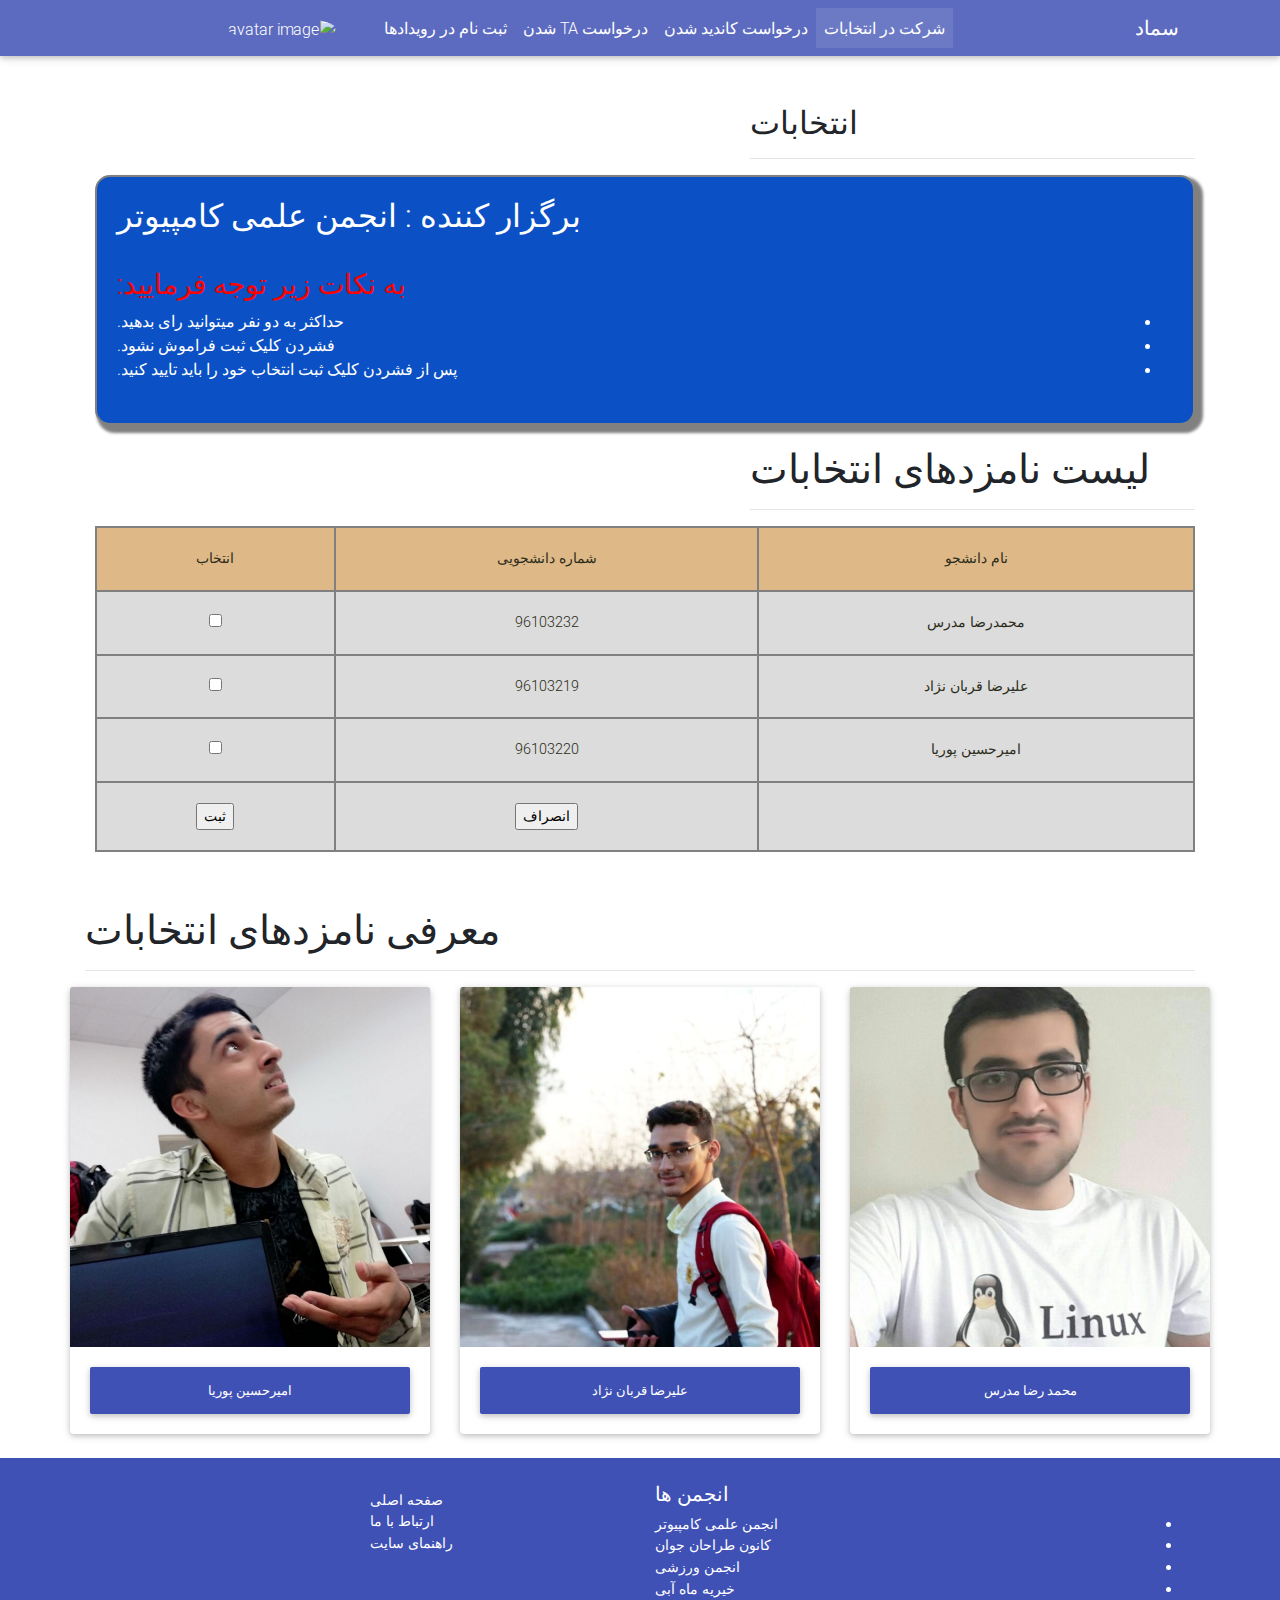
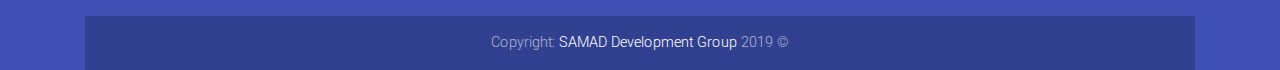
==== computer.html @ e9e22e78 "Add files via upload" ====
<!DOCTYPE html>
<html lang="fa" dir="rtl">
<head>
  <meta charset="UTF-8">
  <meta name="viewport" content="width=device-width, initial-scale=1, shrink-to-fit=no">
  <meta http-equiv="x-ua-compatible" content="ie=edge">
  <title>سماد</title>

  <!-- SAMAD icon -->
  <link rel="icon" href="img/logo.png" type="image/x-icon">
  <!-- Font Awesome -->
  <link rel="stylesheet" href="https://use.fontawesome.com/releases/v5.11.2/css/all.css">
  <!-- Bootstrap core CSS -->
  <link rel="stylesheet" href="css/bootstrap.min.css">
  <!-- Material Design Bootstrap -->
  <link rel="stylesheet" href="css/mdb.min.css">
  <!-- Your custom styles (optional) -->
  <link rel="stylesheet" href="css/mystyle.css">

    <script>
        function chkcontrol(j) {
            var total=0;
            for(var i=0;i<document.form1.chk.length;i++){
                if(document.form1.chk[i].checked){
                    total=total+1;
                }
                if(total>2){
                    alert("تعداد انتخاب های شما بیش از حد مجاز است");
                    document.form1.chk[j].checked=false;
                    return false;
                }
            }
        }
        function control() {
            confirm("آیا از انتخاب خود مطمئن هستید؟");
            alert("از مشارکت شما سپاس گزاریم")
        }
    </script>
</head>
<body>

  <!--Main Navigation-->
  <!--Navbar -->
  <header>
    <nav class="mb-1 navbar navbar-expand-lg navbar-dark indigo lighten-1">
      <div class="container">
        <a class="navbar-brand" href="#">سماد</a>
        <button class="navbar-toggler" type="button" data-toggle="collapse" data-target="#navbarSupportedContent-555"
          aria-controls="navbarSupportedContent-555" aria-expanded="false" aria-label="Toggle navigation">
          <span class="navbar-toggler-icon"></span>
        </button>
        <div class="collapse navbar-collapse" id="navbarSupportedContent-555">
          <ul class="navbar-nav mr-auto">
            <li class="nav-item active">
              <a class="nav-link" href="#">شرکت در انتخابات
                <span class="sr-only">(current)</span>
              </a>
            </li>
            <li class="nav-item">
              <a class="nav-link" href="#">درخواست کاندید شدن</a>
            </li>
            <li class="nav-item">
              <a class="nav-link" href="#">درخواست TA شدن</a>
            </li>
            <li class="nav-item">
              <a class="nav-link" href="#">ثبت نام در رویدادها </a>
            </li>

          </ul>
          <ul class="navbar-nav ml-auto nav-flex-icons">
            <li class="nav-item avatar">
              <a class="nav-link p-0" href="#">
                <img src="https://mdbootstrap.com/img/Photos/Avatars/avatar-5.jpg" class="rounded-circle z-depth-0"
                  alt="avatar image" height="35">
              </a>
            </li>
          </ul>
        </div>
      </div>
    </nav>
  </header>
  <!--/.Navbar -->
  <!--Main Navigation-->

  <!--Main layout-->
  <main class="mt-5">
  <!--Main container-->
  <div class="container">

    <!--Grid row-->
    <div class="row">

        <!--Grid column-->

        <!--Grid column-->

        <!--Grid column-->
        <div class="col-md-5 mb-4">

          <h2>انتخابات</h2>
            <hr>
            <div class="mydiv">
                <h2>برگزار کننده : انجمن علمی کامپیوتر</h2>
                </br>
                <ul>
                    <h3>به نکات زیر توجه فرمایید:</h3>
                    <li>
                        حداکثر به دو نفر میتوانید رای بدهید.
                    </li>
                    <li>
                        فشردن کلیک ثبت فراموش نشود.
                    </li>
                     <li>
                        پس از فشردن کلیک ثبت انتخاب خود را باید تایید کنید.
                    </li>
                </ul>

                </br></br></br>
            </div>
             <h1>لیست نامزدهای انتخابات</h1>
            <hr>

            <form method="post" name="form1" onsubmit="control()">
          <table style="width: 1100px">
              <tr class="tablehead">
                  <td>نام دانشجو</td>
                  <td>شماره دانشجویی</td>
                  <td>انتخاب</td>

              </tr>
              <tr>
                  <td>محمدرضا مدرس</td>
                  <td>96103232</td>
                  <td><input type="checkbox" name="chk" value="modares" onclick="chkcontrol(0)"></td>
              </tr>
              <tr>
                  <td>علیرضا قربان نژاد</td>
                  <td>96103219</td>
                  <td><input type="checkbox" name="chk" value="alireza" onclick="chkcontrol(1)"></td>

              </tr>
              <tr>
                  <td>امیرحسین پوریا</td>
                  <td>96103220</td>
                  <td><input type="checkbox" name="chk" value="pourya" onclick="chkcontrol(2)"></td>
              </tr>
              <tr>
                  <td></td>
                  <td><input type="reset" value="انصراف"></td>
                  <td><input type="submit" value="ثبت" ></td>
              </tr>

          </table>

            </form>

        </div>
        <!--Grid column-->

    </div>
    <!--Grid row-->

    <!--Grid row-->
<h1>معرفی نامزدهای انتخابات</h1>
      <hr>
    <div class="row">
      <div class="card-deck">

        <!--Card-->
        <div class="card">

          <!--Card image-->
<a href="#">
    <div class="mask rgba-white-slight"></div>

          <div class="view overlay">

              <div class="pic">
            <img
              src="img/modares.jpg"
              class="card-img-top text-center"
              alt="سید محمد رضا مدرس"
            />
              </div>
              <div class="hidden">
              <p class=inner">ورودی 96</p>
            <p class=inner">علاقه مند به لینوکس، پایتون و طراحی سایت</p>

              <ul class=inner">
                برنامه ها
                <li>
                  برکزاری کلاس های پیشرفته برنامه نویسی
                </li>
                <li>
                  برگزاری سمینارهای بزرگ
                </li>
                <li>
                  برگزاری مسابقه acm در سطح استان
                </li>
              </ul>

              </div>


            </a>
          </div>

          <!--Card content-->
          <div class="card-body">

            <a href="#" class="btn btn-indigo btn-block">محمد رضا مدرس</a>
          </div>

        </div>
        <!--/.Card-->
       <div class="card">

          <!--Card image-->
<a href="#">
    <div class="mask rgba-white-slight"></div>

          <div class="view overlay">

              <div class="pic">
            <img
              src="img/alireza.jpg"
              class="card-img-top text-center"
              alt="علیرضا قربان نژاد"
            />
              </div>
              <div class="hidden">
              <p class=inner">ورودی 96</p>
            <p class=inner">علاقه مند به هوش مصنوعی و جاوا</p>

              <ul class=inner">
                برنامه ها
                <li>
                  برگزاری کلاس های پیشرفته برنامه نویسی
                </li>
                <li>
                  برگزاری اردوهای علمی
                </li>
                <li>
                  برگزاری جشن ورودی ها
                </li>
              </ul>

              </div>


            </a>
          </div>

          <!--Card content-->
          <div class="card-body">
            <a href="#" class="btn btn-indigo btn-block">علیرضا قربان نژاد</a>
          </div>

        </div>

               <div class="card">

          <!--Card image-->
<a href="#">
    <div class="mask rgba-white-slight"></div>

          <div class="view overlay">

              <div class="pic">
            <img
              src="img/pourya.jpg"
              class="card-img-top text-center"
              alt="امیرحسین پوریا"
            />
              </div>
              <div class="hidden">
              <p class=inner">ورودی 96</p>
            <p class=inner">علاقه مند به اندروید</p>

              <ul class=inner">
                برنامه ها
                <li>
                  برگزاری کلاس های با کیفیت در زمینه طراحی وب و اندروید
                </li>
                <li>
                 پیگیری مطالبات آموزشی و پژوهشی دانشجویان
                </li>
                <li>
                  راه اندازی سایت انجمن
                </li>
              </ul>

              </div>


            </a>
          </div>

          <!--Card content-->
          <div class="card-body">
            <a href="#" class="btn btn-indigo btn-block">امیرحسین پوریا</a>
          </div>

        </div>




  </div>
  <!--Main container-->
  </main>
  <!--Main layout-->

  <!-- Footer -->
  <footer class="page-footer font-small indigo pt-4 mt-4">

    <!-- Footer Links -->
    <form class="container text-center text-md-left">

      <!-- Grid row -->
      <div class="row">

        <!-- Grid column -->
        <div class="col-md-6 mt-md-0 mt-3">

          <!-- Content -->
          <h5 class="text-uppercase">انجمن ها</h5>
          <ul>
            <li>
              <a href="#">انجمن علمی کامپیوتر</a>
            </li>
             <li>
              <a href="#">کانون طراحان جوان</a>
            </li>
             <li>
               <a href="#">انجمن ورزشی</a>
            </li>
             <li>
              <a href="#">خیریه ماه آبی</a>
            </li>
          </ul>

        </div>
        <!-- Grid column -->

        <hr class="clearfix w-100 d-md-none pb-3">

        <!-- Grid column -->
        <div class="col-md-3 mb-md-0 mb-3">

            <!-- Links -->
            <h5 class="text-uppercase"></h5>

            <ul class="list-unstyled">
              <li>
                <a href="#!"> صفحه اصلی</a>
              </li>
              <li>
                <a href="#!">ارتباط با ما</a>
              </li>
              <li>
                <a href="#!">راهنمای سایت</a>
              </li>

            </ul>

          </div>
          <!-- Grid column -->

          <!-- Grid column -->


    </div>
    <!-- Footer Links -->

    <!-- Copyright -->
    <div class="footer-copyright text-center py-3">© 2019 Copyright:
      <a href="https://mdbootstrap.com/education/bootstrap/">SAMAD Development Group</a>
    </div>
    <!-- Copyright -->

  </footer>
  <!-- Footer -->

  <!-- jQuery -->
  <script type="text/javascript" src="js/jquery.min.js"></script>
  <!-- Bootstrap tooltips -->
  <script type="text/javascript" src="js/popper.min.js"></script>
  <!-- Bootstrap core JavaScript -->
  <script type="text/javascript" src="js/bootstrap.min.js"></script>
  <!-- MDB core JavaScript -->
  <script type="text/javascript" src="js/mdb.min.js"></script>
  <!-- Your custom scripts (optional) -->
  <script type="text/javascript"></script>

</body>
</html>
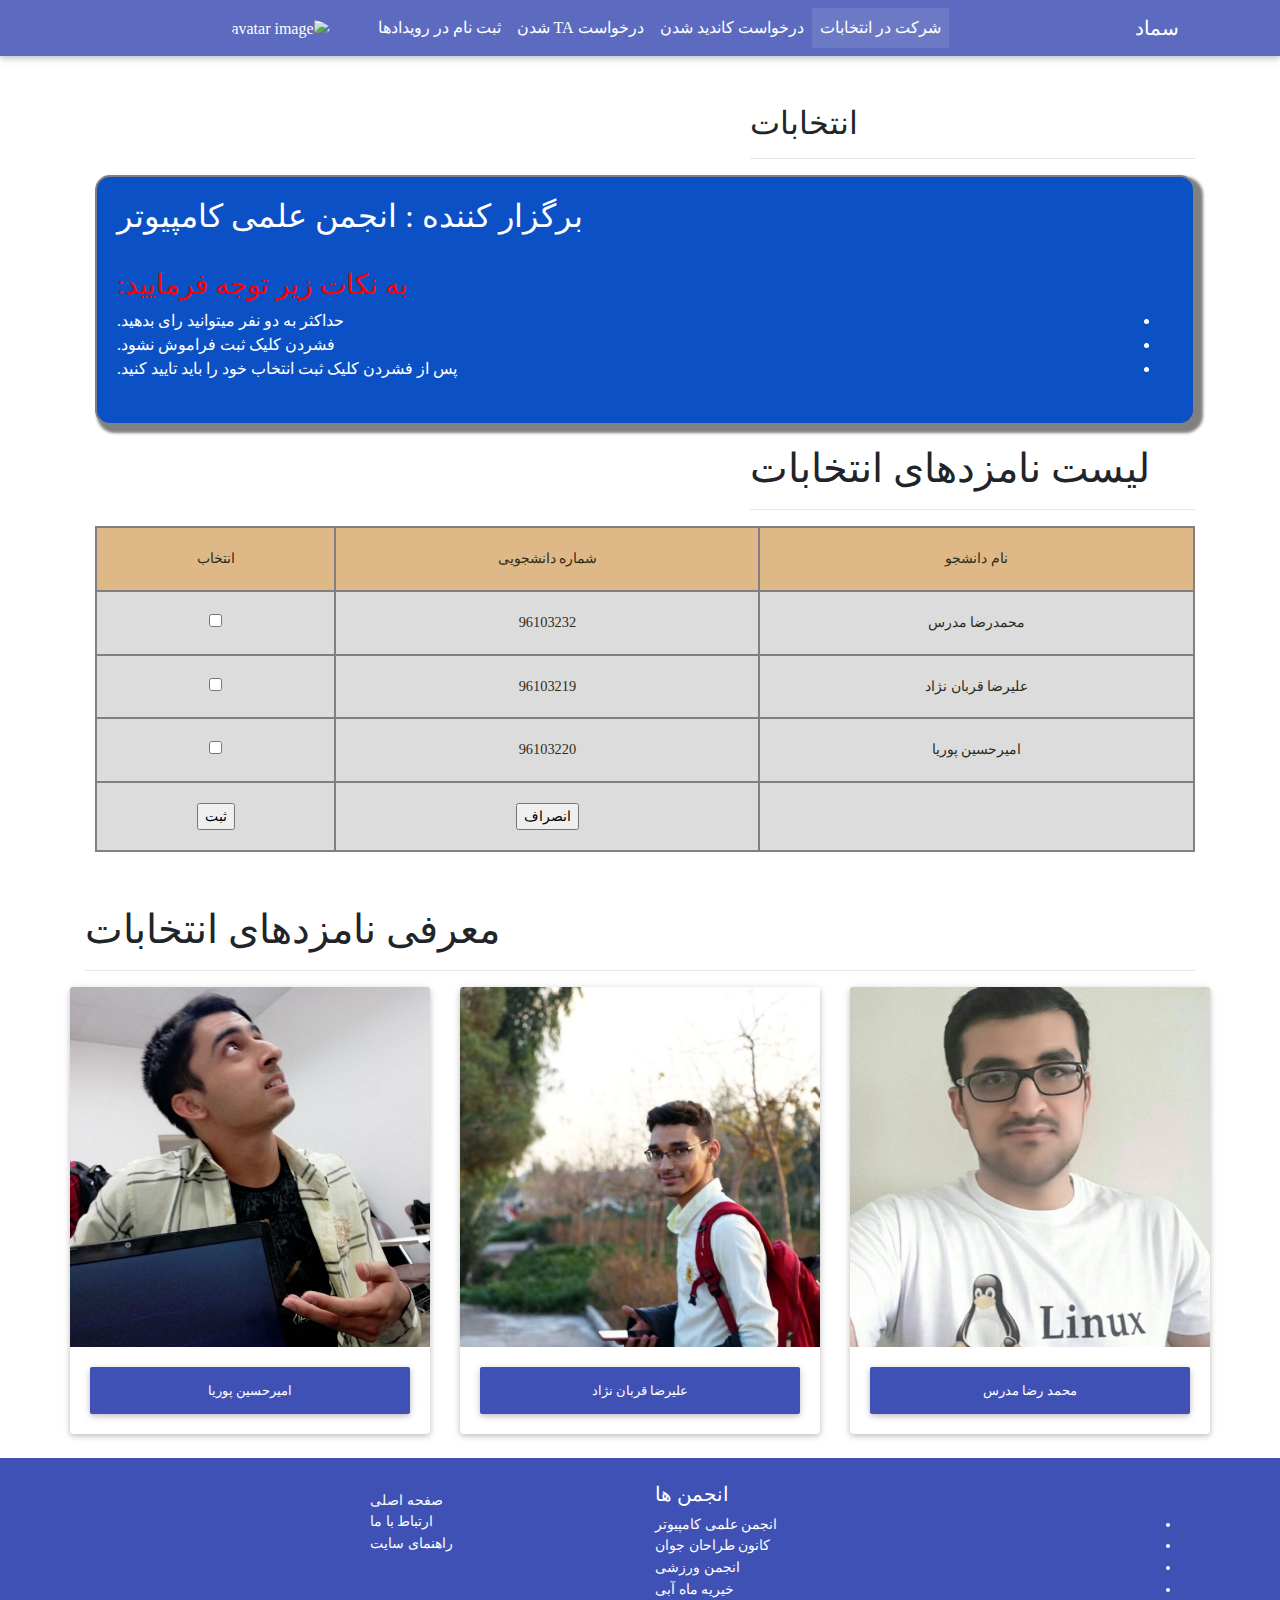
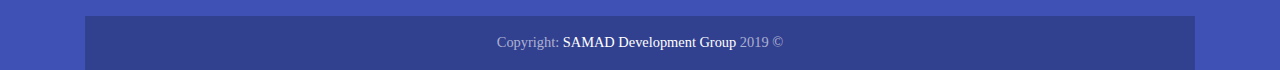
==== commit f84b80fe: "election page done" ====
--- a/computer.html
+++ b/computer.html
@@ -16,6 +16,7 @@
   <link rel="stylesheet" href="css/mdb.min.css">
   <!-- Your custom styles (optional) -->
   <link rel="stylesheet" href="css/mystyle.css">
+  <link rel="stylesheet" href="css/style.css">
 
     <script>
         function chkcontrol(j) {
--- a/css/mystyle.css
+++ b/css/mystyle.css
@@ -45,9 +45,7 @@
     padding: 20px;
 
 }
-table th{
 
-}
 table{
     background:gainsboro;
     text-align: center;
--- a/css/style.css
+++ b/css/style.css
@@ -0,0 +1,11 @@
+@font-face {
+  font-family: "koodak";
+  src: url("/home/reza/proj/font/koodak.TTF");
+}
+
+html,
+body,
+header {
+  scroll-behavior: smooth;
+  font-family: "koodak";
+}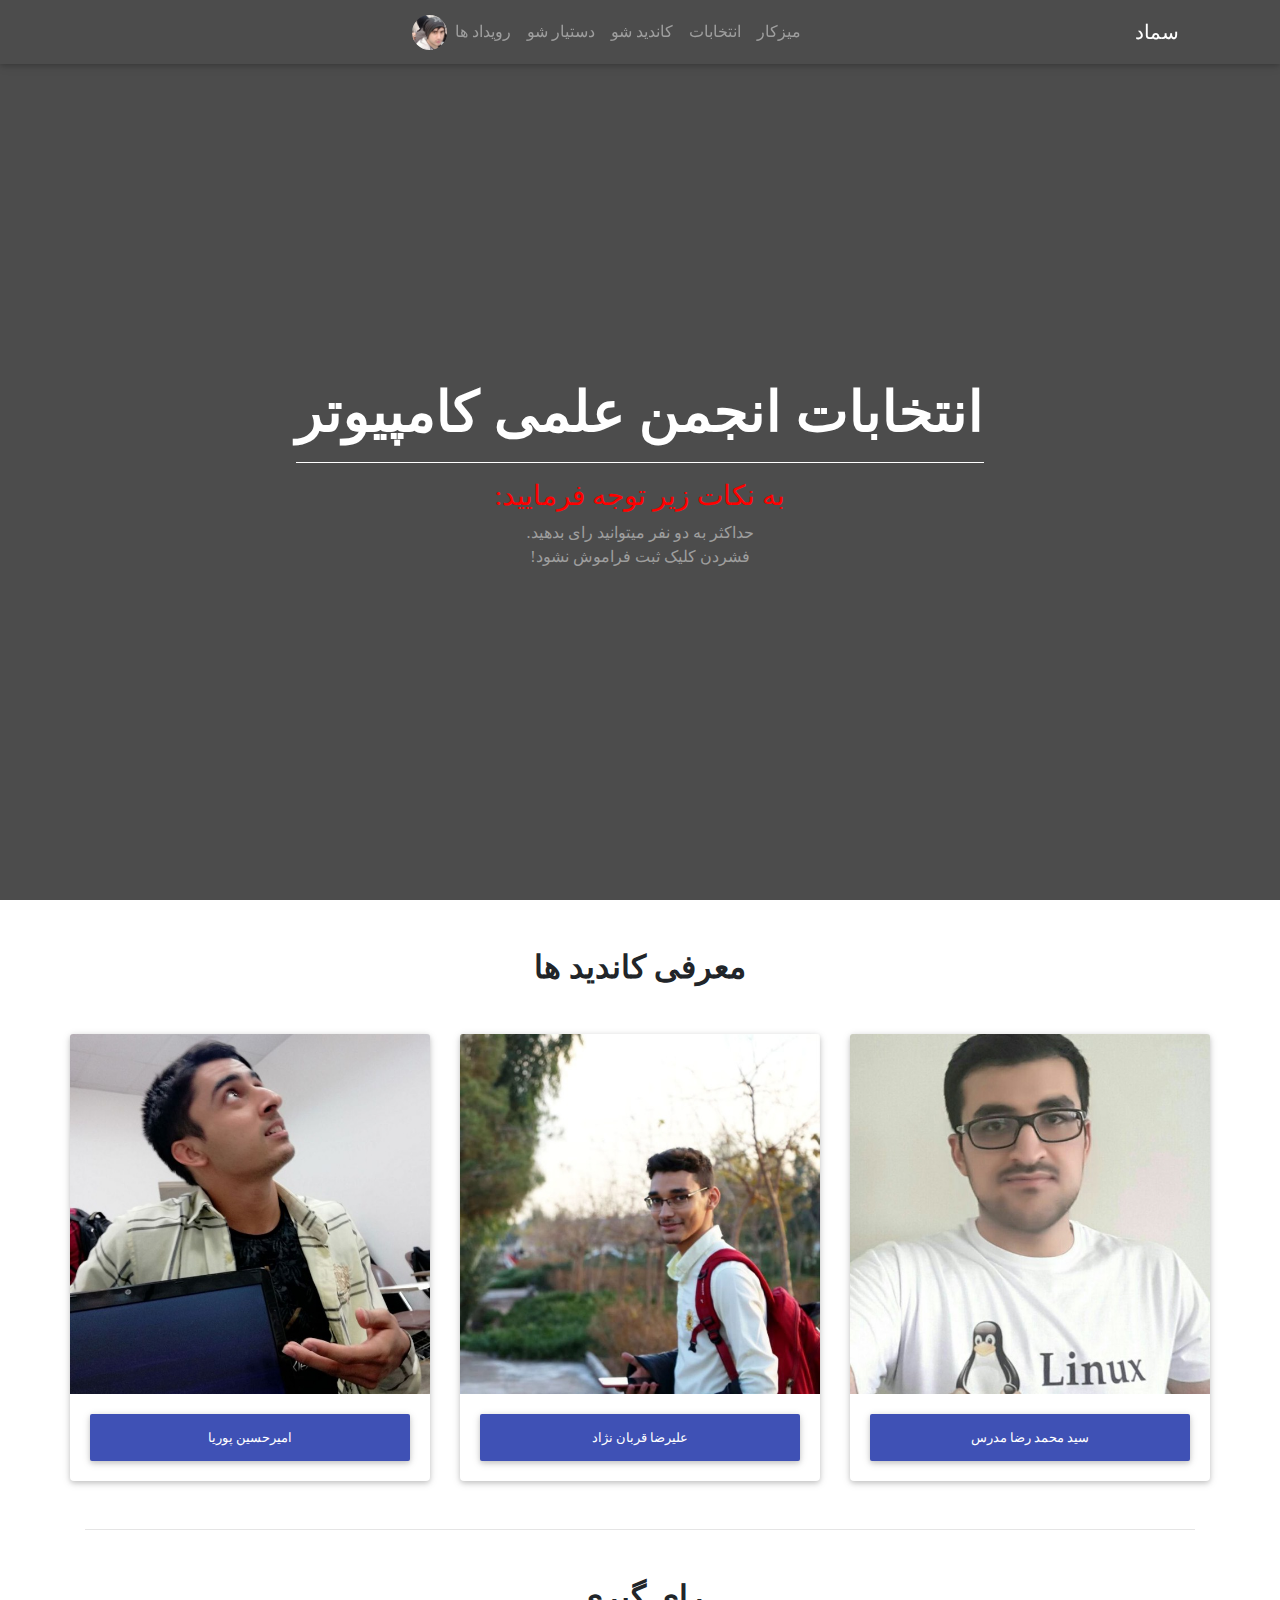
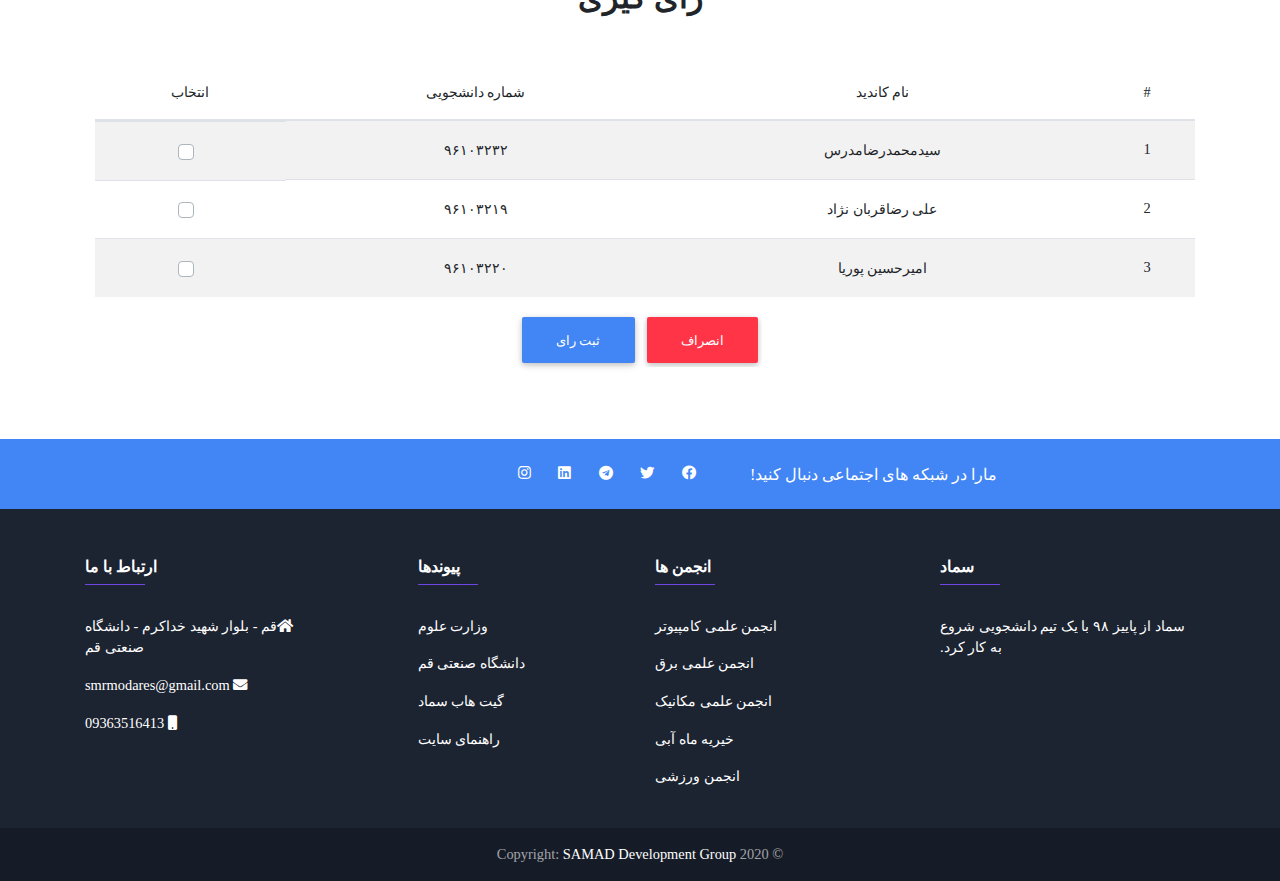
==== commit 29eac7c1: "computer election done" ====
--- a/computer.html
+++ b/computer.html
@@ -32,351 +32,563 @@
                 }
             }
         }
-        function control() {
-            confirm("آیا از انتخاب خود مطمئن هستید؟");
-            alert("از مشارکت شما سپاس گزاریم")
-        }
     </script>
 </head>
 <body>
 
-  <!--Main Navigation-->
-  <!--Navbar -->
-  <header>
-    <nav class="mb-1 navbar navbar-expand-lg navbar-dark indigo lighten-1">
-      <div class="container">
-        <a class="navbar-brand" href="#">سماد</a>
-        <button class="navbar-toggler" type="button" data-toggle="collapse" data-target="#navbarSupportedContent-555"
-          aria-controls="navbarSupportedContent-555" aria-expanded="false" aria-label="Toggle navigation">
-          <span class="navbar-toggler-icon"></span>
-        </button>
-        <div class="collapse navbar-collapse" id="navbarSupportedContent-555">
-          <ul class="navbar-nav mr-auto">
-            <li class="nav-item active">
-              <a class="nav-link" href="#">شرکت در انتخابات
-                <span class="sr-only">(current)</span>
-              </a>
-            </li>
-            <li class="nav-item">
-              <a class="nav-link" href="#">درخواست کاندید شدن</a>
-            </li>
-            <li class="nav-item">
-              <a class="nav-link" href="#">درخواست TA شدن</a>
-            </li>
-            <li class="nav-item">
-              <a class="nav-link" href="#">ثبت نام در رویدادها </a>
-            </li>
-
-          </ul>
-          <ul class="navbar-nav ml-auto nav-flex-icons">
-            <li class="nav-item avatar">
-              <a class="nav-link p-0" href="#">
-                <img src="https://mdbootstrap.com/img/Photos/Avatars/avatar-5.jpg" class="rounded-circle z-depth-0"
-                  alt="avatar image" height="35">
-              </a>
-            </li>
-          </ul>
+    <!--Main Navigation-->
+    <header>
+
+        <!--Navbar-->
+        <nav class="navbar navbar-expand-lg navbar-dark scrolling-navbar fixed-top">
+
+            <div class="container">
+
+            <!-- Navbar brand -->
+            <a class="navbar-brand" href="#">سماد</a>
+
+            <!-- Collapse button -->
+            <button class="navbar-toggler" type="button" data-toggle="collapse" data-target="#basicExampleNav"
+                aria-controls="basicExampleNav" aria-expanded="false" aria-label="Toggle navigation">
+                <span class="navbar-toggler-icon"></span>
+            </button>
+
+            <!-- Collapsible content -->
+            <div class="collapse navbar-collapse" id="basicExampleNav">
+
+                <!-- Links -->
+                <ul class="navbar-nav mr-auto smooth-scroll grey-text">
+                <li class="nav-item">
+                    <a class="nav-link grey-text" href="#request">میزکار</a>
+                </li>
+                <li class="nav-item">
+                    <a class="nav-link grey-text" href="#confirm">انتخابات</a>
+                </li>
+                <li class="nav-item">
+                    <a class="nav-link grey-text" href="#confirm">کاندید شو</a>
+                </li>
+                <li class="nav-item">
+                    <a class="nav-link grey-text" href="#new">دستیار شو</a>
+                </li>
+                <li class="nav-item">
+                    <a class="nav-link grey-text" href="#request">رویداد ها</a>
+                </li>
+                </ul>
+                <!-- Links -->
+
+                <ul class="navbar-nav ml-auto nav-flex-icons">
+                <li class="nav-item avatar">
+                    <a class="nav-link p-0" href="#">
+                    <img src="img/ali.jpg" class="rounded-circle z-depth-0"
+                        alt="avatar image" height="35">
+                    </a>
+                </li>
+                </ul>
+            <!-- Collapsible content -->
+
+            </div>
+
+        </nav>
+        <!--/.Navbar-->
+
+        <!--Mask-->
+        <div id="intro" class="view">
+
+            <div class="mask rgba-black-strong">
+
+            <div class="container-fluid d-flex align-items-center justify-content-center h-100">
+
+                <div class="row d-flex justify-content-center text-center">
+
+                <div class="col-md-12">
+
+                    <!-- Heading -->
+                    <h2 class="display-4 font-weight-bold white-text pt-5 mb-2">انتخابات انجمن علمی کامپیوتر</h2>
+
+                    <!-- Divider -->
+                    <hr class="hr-light">
+
+                    <!-- Description -->
+                    <ul class="grey-text">
+                        <h3>به نکات زیر توجه فرمایید:</h3>
+                        <li>
+                            حداکثر به دو نفر میتوانید رای بدهید.
+                        </li>
+                        <li>
+                            فشردن کلیک ثبت فراموش نشود!
+                        </li>
+        
+                    </ul>
+
+                    
+        
+                
+
+                </div>
+
+                </div>
+
+            </div>
+
+            </div>
+
+        </div>
+        <!--/.Mask-->
+
+    </header>
+    <!--Main Navigation-->
+
+  <!--Main layout-->
+  <main class="my-5">
+      <!-- Central Modal Danger Demo-->
+<div class="modal fade right" id="ModalDanger" tabindex="-1" role="dialog" aria-labelledby="myModalLabel"
+aria-hidden="t`rue">
+<div class="modal-dialog modal-notify modal-danger modal-side modal-top-right" role="document">
+  <!--Content-->
+  <div class="modal-content">
+    <!--Header-->
+    <div class="modal-header">
+      <p class="heading">Modal Danger</p>
+
+      <button type="button" class="close" data-dismiss="modal" aria-label="Close">
+        <span aria-hidden="true" class="white-text">&times;</span>
+      </button>
+    </div>
+
+    <!--Body-->
+    <div class="modal-body">
+
+      <div class="row">
+        <div class="col-3">
+          <p></p>
+          <p class="text-center"><i class="fas fa-shopping-cart fa-4x"></i></p>
+        </div>
+
+        <div class="col-9">
+          <p>Lorem ipsum dolor sit amet, consectetur adipisicing elit. Fuga, molestiae provident temporibus
+            sunt earum.</p>
+          <h2><span class="badge">v52gs1</span></h2>
         </div>
       </div>
-    </nav>
-  </header>
-  <!--/.Navbar -->
-  <!--Main Navigation-->
-
-  <!--Main layout-->
-  <main class="mt-5">
+    </div>
+
+    <!--Footer-->
+    <div class="modal-footer justify-content-center">
+      <a type="button" class="btn btn-danger">Get it now <i class="far fa-gem ml-1 white-text"></i></a>
+      <a type="button" class="btn btn-outline-danger waves-effect" data-dismiss="modal">No, thanks</a>
+    </div>
+  </div>
+  <!--/.Content-->
+</div>
+</div>
+<!-- Central Modal Danger Demo-->
   <!--Main container-->
   <div class="container">
 
-    <!--Grid row-->
-    <div class="row">
-
-        <!--Grid column-->
-
-        <!--Grid column-->
-
-        <!--Grid column-->
-        <div class="col-md-5 mb-4">
-
-          <h2>انتخابات</h2>
-            <hr>
-            <div class="mydiv">
-                <h2>برگزار کننده : انجمن علمی کامپیوتر</h2>
-                </br>
-                <ul>
-                    <h3>به نکات زیر توجه فرمایید:</h3>
-                    <li>
-                        حداکثر به دو نفر میتوانید رای بدهید.
-                    </li>
-                    <li>
-                        فشردن کلیک ثبت فراموش نشود.
-                    </li>
-                     <li>
-                        پس از فشردن کلیک ثبت انتخاب خود را باید تایید کنید.
-                    </li>
-                </ul>
-
-                </br></br></br>
-            </div>
-             <h1>لیست نامزدهای انتخابات</h1>
-            <hr>
-
-            <form method="post" name="form1" onsubmit="control()">
-          <table style="width: 1100px">
-              <tr class="tablehead">
-                  <td>نام دانشجو</td>
-                  <td>شماره دانشجویی</td>
-                  <td>انتخاب</td>
-
-              </tr>
-              <tr>
-                  <td>محمدرضا مدرس</td>
-                  <td>96103232</td>
-                  <td><input type="checkbox" name="chk" value="modares" onclick="chkcontrol(0)"></td>
-              </tr>
-              <tr>
-                  <td>علیرضا قربان نژاد</td>
-                  <td>96103219</td>
-                  <td><input type="checkbox" name="chk" value="alireza" onclick="chkcontrol(1)"></td>
-
-              </tr>
-              <tr>
-                  <td>امیرحسین پوریا</td>
-                  <td>96103220</td>
-                  <td><input type="checkbox" name="chk" value="pourya" onclick="chkcontrol(2)"></td>
-              </tr>
-              <tr>
-                  <td></td>
-                  <td><input type="reset" value="انصراف"></td>
-                  <td><input type="submit" value="ثبت" ></td>
-              </tr>
-
-          </table>
-
-            </form>
-
-        </div>
-        <!--Grid column-->
-
+    <!--Section: identify-->
+    <section id="identify" class="text-center">
+
+        <!-- Heading -->
+        <h2 class="mb-5 font-weight-bold text-center">معرفی کاندید ها</h2>
+        
+
+        <!--Grid row-->
+        <div class="row">
+            <div class="card-deck">
+      
+              <!--Card-->
+              <div class="card">
+      
+                <!--Card image-->
+      <a href="#">
+          <div class="mask rgba-white-slight"></div>
+      
+                <div class="view overlay">
+      
+                    <div class="pic">
+                  <img
+                    src="img/modares.jpg"
+                    class="card-img-top text-center"
+                    alt="سید محمد رضا مدرس"
+                  />
+                    </div>
+                    <div class="hidden">
+                    <p class=inner">ورودی 96</p>
+                  <p class=inner">علاقه مند به لینوکس، پایتون و طراحی سایت</p>
+      
+                    <ul class=inner">
+                      برنامه ها
+                      <li>
+                        برکزاری کلاس های پیشرفته برنامه نویسی
+                      </li>
+                      <li>
+                        برگزاری سمینارهای بزرگ
+                      </li>
+                      <li>
+                        برگزاری مسابقه acm در سطح استان
+                      </li>
+                    </ul>
+      
+                    </div>
+      
+      
+                  </a>
+                </div>
+      
+                <!--Card content-->
+                <div class="card-body">
+      
+                  <a href="#" class="btn btn-indigo btn-block">سید محمد رضا مدرس</a>
+                </div>
+      
+              </div>
+              <!--/.Card-->
+             <div class="card">
+      
+                <!--Card image-->
+      <a href="#">
+          <div class="mask rgba-white-slight"></div>
+      
+                <div class="view overlay">
+      
+                    <div class="pic">
+                  <img
+                    src="img/alireza.jpg"
+                    class="card-img-top text-center"
+                    alt="علیرضا قربان نژاد"
+                  />
+                    </div>
+                    <div class="hidden">
+                    <p class=inner">ورودی 96</p>
+                  <p class=inner">علاقه مند به هوش مصنوعی و جاوا</p>
+      
+                    <ul class=inner">
+                      برنامه ها
+                      <li>
+                        برگزاری کلاس های پیشرفته برنامه نویسی
+                      </li>
+                      <li>
+                        برگزاری اردوهای علمی
+                      </li>
+                      <li>
+                        برگزاری جشن ورودی ها
+                      </li>
+                    </ul>
+      
+                    </div>
+      
+      
+                  </a>
+                </div>
+      
+                <!--Card content-->
+                <div class="card-body">
+                  <a href="#" class="btn btn-indigo btn-block">علیرضا قربان نژاد</a>
+                </div>
+      
+              </div>
+      
+                     <div class="card">
+      
+                <!--Card image-->
+      <a href="#">
+          <div class="mask rgba-white-slight"></div>
+      
+                <div class="view overlay">
+      
+                    <div class="pic">
+                  <img
+                    src="img/pourya.jpg"
+                    class="card-img-top text-center"
+                    alt="امیرحسین پوریا"
+                  />
+                    </div>
+                    <div class="hidden">
+                    <p class=inner">ورودی 96</p>
+                  <p class=inner">علاقه مند به اندروید</p>
+      
+                    <ul class=inner">
+                      برنامه ها
+                      <li>
+                        برگزاری کلاس های با کیفیت در زمینه طراحی وب و اندروید
+                      </li>
+                      <li>
+                       پیگیری مطالبات آموزشی و پژوهشی دانشجویان
+                      </li>
+                      <li>
+                        راه اندازی سایت انجمن
+                      </li>
+                    </ul>
+      
+                    </div>
+      
+      
+                  </a>
+                </div>
+      
+                <!--Card content-->
+                <div class="card-body">
+                  <a href="#" class="btn btn-indigo btn-block">امیرحسین پوریا</a>
+                </div>
+      
+              </div>
+        <!--Grid row-->
+
+            </section>
+    <!--Section: identify-->
+
+    <hr class="my-5">
+
+    <!--Section: vote-->
+    <section id="vote" class="text-center">
+
+        <!-- Heading -->
+        <h2 class="mb-5 font-weight-bold text-center">رای گیری</h2>
+        
+
+        <!--Grid row-->
+        <div class="row">
+
+
+            <!--Grid column-->
+            <div class="col-md-12 mb-4 ">
+
+            
+
+                <form method="post" name="form1" >
+            <table style="width: 1100px" class="table table-striped table-responsive-md btn-table">
+                <thead>
+                    <tr>
+                      <th>#</th>
+                      <th>نام کاندید</th>
+                      <th>شماره دانشجویی</th>
+                      <th>انتخاب</th>
+                    </tr>
+                </thead>
+
+                <tbody>
+                    <tr>
+                        <th scope="row">1</th>
+                        <td>  
+                             سیدمحمدرضامدرس
+                        </td>
+                        <td>
+                            ۹۶۱۰۳۲۳۲
+                        </td>
+                        <td class="d-flex justify-content-center">
+                            <div class="custom-control custom-checkbox">
+                                <input name="chk" value="modares" onclick="chkcontrol(0)" type="checkbox" class="custom-control-input" id="defaultChecked0">
+                                <label class="custom-control-label" for="defaultChecked0"></label>
+                            </div>
+                        </td>
+                    </tr>
+                    <tr>
+                        <th scope="row">2</th>
+                        <td>  
+                            علی رضاقربان نژاد
+                        </td>
+                        <td>
+                            ۹۶۱۰۳۲۱۹
+                        </td>
+                        <td class="d-flex justify-content-center">
+                            <div class="custom-control custom-checkbox">
+                                <input name="chk" value="alireza" onclick="chkcontrol(1)" type="checkbox" class="custom-control-input" id="defaultChecked1">
+                                <label class="custom-control-label" for="defaultChecked1"></label>
+                            </div>
+                        </td>
+                    </tr>
+                    <tr>
+                        <th scope="row">3</th>
+                        <td>  
+                             امیرحسین پوریا
+                        </td>
+                        <td>
+                            ۹۶۱۰۳۲۲۰
+                        </td>
+                        <td class="d-flex justify-content-center">
+                            <div class="custom-control custom-checkbox">
+                                <input name="chk" value="pooria" onclick="chkcontrol(2)" type="checkbox" class="custom-control-input" id="defaultChecked2">
+                                <label class="custom-control-label" for="defaultChecked2"></label>
+                            </div>
+                        </td>
+                    </tr>
+                </tbody>
+            </table>
+
+            <input type="reset" value="انصراف" class="btn btn-danger m-1">
+            <!-- Button trigger modal -->
+<button type="button" class="btn btn-primary m-1" data-toggle="modal" data-target="#basicExampleModal">
+    ثبت رای
+  </button>
+  
+  <!-- Modal -->
+  <div class="modal fade" id="basicExampleModal" tabindex="-1" role="dialog" aria-labelledby="exampleModalLabel"
+    aria-hidden="true">
+    <div class="modal-dialog" role="document">
+      <div class="modal-content">
+        <div class="modal-header">
+          <h5 class="modal-title" id="exampleModalLabel">آیا از انتخاب خود مطمئن هستید؟</h5>
+          <button type="button" class="close" data-dismiss="modal" aria-label="Close">
+          <span aria-hidden="true">&times;</span>
+        </button>
+        </div>
+
+        <div class="modal-footer">
+          <button type="button" onclick="location.href = 'election.html'" class="btn btn-primary">بله</button>
+        </div>
+      </div>
     </div>
-    <!--Grid row-->
-
-    <!--Grid row-->
-<h1>معرفی نامزدهای انتخابات</h1>
-      <hr>
-    <div class="row">
-      <div class="card-deck">
-
-        <!--Card-->
-        <div class="card">
-
-          <!--Card image-->
-<a href="#">
-    <div class="mask rgba-white-slight"></div>
-
-          <div class="view overlay">
-
-              <div class="pic">
-            <img
-              src="img/modares.jpg"
-              class="card-img-top text-center"
-              alt="سید محمد رضا مدرس"
-            />
-              </div>
-              <div class="hidden">
-              <p class=inner">ورودی 96</p>
-            <p class=inner">علاقه مند به لینوکس، پایتون و طراحی سایت</p>
-
-              <ul class=inner">
-                برنامه ها
-                <li>
-                  برکزاری کلاس های پیشرفته برنامه نویسی
-                </li>
-                <li>
-                  برگزاری سمینارهای بزرگ
-                </li>
-                <li>
-                  برگزاری مسابقه acm در سطح استان
-                </li>
-              </ul>
-
-              </div>
-
-
-            </a>
-          </div>
-
-          <!--Card content-->
-          <div class="card-body">
-
-            <a href="#" class="btn btn-indigo btn-block">محمد رضا مدرس</a>
-          </div>
-
-        </div>
-        <!--/.Card-->
-       <div class="card">
-
-          <!--Card image-->
-<a href="#">
-    <div class="mask rgba-white-slight"></div>
-
-          <div class="view overlay">
-
-              <div class="pic">
-            <img
-              src="img/alireza.jpg"
-              class="card-img-top text-center"
-              alt="علیرضا قربان نژاد"
-            />
-              </div>
-              <div class="hidden">
-              <p class=inner">ورودی 96</p>
-            <p class=inner">علاقه مند به هوش مصنوعی و جاوا</p>
-
-              <ul class=inner">
-                برنامه ها
-                <li>
-                  برگزاری کلاس های پیشرفته برنامه نویسی
-                </li>
-                <li>
-                  برگزاری اردوهای علمی
-                </li>
-                <li>
-                  برگزاری جشن ورودی ها
-                </li>
-              </ul>
-
-              </div>
-
-
-            </a>
-          </div>
-
-          <!--Card content-->
-          <div class="card-body">
-            <a href="#" class="btn btn-indigo btn-block">علیرضا قربان نژاد</a>
-          </div>
-
-        </div>
-
-               <div class="card">
-
-          <!--Card image-->
-<a href="#">
-    <div class="mask rgba-white-slight"></div>
-
-          <div class="view overlay">
-
-              <div class="pic">
-            <img
-              src="img/pourya.jpg"
-              class="card-img-top text-center"
-              alt="امیرحسین پوریا"
-            />
-              </div>
-              <div class="hidden">
-              <p class=inner">ورودی 96</p>
-            <p class=inner">علاقه مند به اندروید</p>
-
-              <ul class=inner">
-                برنامه ها
-                <li>
-                  برگزاری کلاس های با کیفیت در زمینه طراحی وب و اندروید
-                </li>
-                <li>
-                 پیگیری مطالبات آموزشی و پژوهشی دانشجویان
-                </li>
-                <li>
-                  راه اندازی سایت انجمن
-                </li>
-              </ul>
-
-              </div>
-
-
-            </a>
-          </div>
-
-          <!--Card content-->
-          <div class="card-body">
-            <a href="#" class="btn btn-indigo btn-block">امیرحسین پوریا</a>
-          </div>
-
-        </div>
-
-
-
-
   </div>
+
+                            
+
+
+
+                    
+
+
+                </form>
+
+            </div>
+            <!--Grid column-->
+
+        </div>
+        <!--Grid row-->
+
+    </section>
+    <!--Section: vote-->
+
+
+
   <!--Main container-->
   </main>
   <!--Main layout-->
 
   <!-- Footer -->
-  <footer class="page-footer font-small indigo pt-4 mt-4">
-
-    <!-- Footer Links -->
-    <form class="container text-center text-md-left">
-
-      <!-- Grid row -->
-      <div class="row">
-
-        <!-- Grid column -->
-        <div class="col-md-6 mt-md-0 mt-3">
-
-          <!-- Content -->
-          <h5 class="text-uppercase">انجمن ها</h5>
-          <ul>
-            <li>
-              <a href="#">انجمن علمی کامپیوتر</a>
-            </li>
-             <li>
-              <a href="#">کانون طراحان جوان</a>
-            </li>
-             <li>
-               <a href="#">انجمن ورزشی</a>
-            </li>
-             <li>
-              <a href="#">خیریه ماه آبی</a>
-            </li>
-          </ul>
-
-        </div>
-        <!-- Grid column -->
-
-        <hr class="clearfix w-100 d-md-none pb-3">
-
-        <!-- Grid column -->
-        <div class="col-md-3 mb-md-0 mb-3">
-
-            <!-- Links -->
-            <h5 class="text-uppercase"></h5>
-
-            <ul class="list-unstyled">
-              <li>
-                <a href="#!"> صفحه اصلی</a>
-              </li>
-              <li>
-                <a href="#!">ارتباط با ما</a>
-              </li>
-              <li>
-                <a href="#!">راهنمای سایت</a>
-              </li>
-
-            </ul>
-
+  <footer class="page-footer font-small unique-color-dark mt-5">
+
+    <!-- Social buttons -->
+    <div class="primary-color">
+        <div class="container">
+            <!--Grid row-->
+            <div class="row py-4 d-flex align-items-center">
+
+                <!--Grid column-->
+                <div class="col-md-6 col-lg-5 text-center text-md-left mb-4 mb-md-0">
+                    <h6 class="mb-0 white-text">ما‌را در شبکه های اجتماعی دنبال کنید!</h6>
+                </div>
+                <!--Grid column-->
+
+                <!--Grid column-->
+                <div class="col-md-6 col-lg-7 text-center text-md-right">
+                    <!--Facebook-->
+                    <a class="fb-ic ml-0">
+                        <i class="fab fa-facebook white-text mr-4"> </i>
+                    </a>
+                    <!--Twitter-->
+                    <a class="tw-ic">
+                        <i class="fab fa-twitter white-text mr-4"> </i>
+                    </a>
+                    <!--Google +-->
+                    <a class="gplus-ic">
+                        <i class="fab fa-telegram white-text mr-4"> </i>
+                    </a>
+                    <!--Linkedin-->
+                    <a class="li-ic">
+                        <i class="fab fa-linkedin white-text mr-4"> </i>
+                    </a>
+                    <!--Instagram-->
+                    <a class="ins-ic">
+                        <i class="fab fa-instagram white-text mr-lg-4"> </i>
+                    </a>
+                </div>
+                <!--Grid column-->
+
+            </div>
+            <!--Grid row-->
+        </div>
+    </div>
+    <!-- Social buttons -->
+
+    <!--Footer Links-->
+    <div class="container mt-5 mb-4 text-center text-md-left">
+        <div class="row mt-3">
+
+            <!--First column-->
+            <div class="col-md-3 col-lg-4 col-xl-3 mb-4">
+                <h6 class="text-uppercase font-weight-bold">
+                    <strong>سماد</strong>
+                </h6>
+                <hr class="deep-purple accent-2 mb-4 mt-0 d-inline-block mx-auto" style="width: 60px;">
+                <p>سماد از پاییز ۹۸ با یک تیم دانشجویی شروع به کار کرد.</p>
+            </div>
+            <!--/.First column-->
+
+            <!--second column-->
+            <div class="col-md-4 col-lg-3 col-xl-3">
+              <h6 class="text-uppercase font-weight-bold">
+                  <strong>انجمن ها</strong>
+              </h6>
+              <hr class="deep-purple accent-2 mb-4 mt-0 d-inline-block mx-auto" style="width: 60px;">
+              <p>
+                انجمن علمی کامپیوتر
+              </p>
+              <p>
+                  انجمن علمی برق</p>
+              <p>
+                  انجمن علمی مکانیک </p>
+              <p>
+                خیریه ماه آبی</p>
+              <p>
+                انجمن ورزشی </p>
+              
           </div>
-          <!-- Grid column -->
-
-          <!-- Grid column -->
-
-
+          <!--/.second column-->
+            
+            <!--second column-->
+            <div class="col-md-3 col-lg-2 col-xl-2 mx-auto mb-4">
+                <h6 class="text-uppercase font-weight-bold">
+                    <strong>پیوندها</strong>
+                </h6>
+                <hr class="deep-purple accent-2 mb-4 mt-0 d-inline-block mx-auto" style="width: 60px;">
+                <p>
+                  <a href="https://www.msrt.ir/fa">وزارت علوم </a>
+                </p>
+                <p>
+                  <a href="https://qut.ac.ir">دانشگاه صنعتی قم</a>
+                </p>
+                <p>
+                    <a href="https://github.com/smrmodares/association-automation">گیت هاب سماد</a>
+                </p>
+                <p>
+                    <a href="help.html">راهنمای سایت</a>
+                </p>
+            </div>
+            <!--/.Third column-->
+
+
+            <!--Fourth column-->
+            <div class="col-md-4 col-lg-3 col-xl-3">
+                <h6 class="text-uppercase font-weight-bold">
+                    <strong>ارتباط با ما</strong>
+                </h6>
+                <hr class="deep-purple accent-2 mb-4 mt-0 d-inline-block mx-auto" style="width: 60px;">
+                <p>
+                    <i class="fas fa-home mr-3"></i></i>قم - بلوار شهید خداکرم - دانشگاه صنعتی قم  </p>
+                <p>
+                    <i class="fa fa-envelope mr-3"></i> smrmodares@gmail.com</p>
+                <p>
+                    <i class="fa fa-mobile mr-3"></i> 09363516413</p>
+            </div>
+            <!--/.Fourth column-->
+
+        </div>
     </div>
-    <!-- Footer Links -->
+    <!--/.Footer Links-->
 
     <!-- Copyright -->
-    <div class="footer-copyright text-center py-3">© 2019 Copyright:
-      <a href="https://mdbootstrap.com/education/bootstrap/">SAMAD Development Group</a>
+    <div class="footer-copyright text-center py-3">© 2020 Copyright:
+        <a href="https://mdbootstrap.com/bootstrap-tutorial/"> SAMAD Development Group</a>
     </div>
     <!-- Copyright -->
 
--- a/css/mystyle.css
+++ b/css/mystyle.css
@@ -1,10 +1,16 @@
+ul {
+    list-style-type: none;
+    margin: 0;
+    padding: 0;
+  }
+  
 .hidden{
     backface-visibility: hidden;
     font-size: 20px;
     visibility: hidden;
     overflow: hidden;
     position: absolute;
-    color: blue;
+    color: #24355C;
     padding: 20px;
     line-height: 200%;
     transform: rotate3d(1, 0, 0, -50deg);
@@ -36,26 +42,6 @@
     background-color: blue;
 }
 
-table, th, td{
-    border: 2px solid black;
-    border-color: gray;
-    color: #2b2c1a;
-}
-th,td{
-    padding: 20px;
-
-}
-
-table{
-    background:gainsboro;
-    text-align: center;
-    margin-bottom: 30px;
-
-}
-.tablehead{
-    background-color: burlywood;
-
-}
 
 h3{
     color: red;
@@ -77,3 +63,32 @@
     margin-bottom: 10px;
     margin-right: 400px;
 }
+
+html,
+body,
+header,
+#intro {
+    height: 100%;
+}
+
+#intro {
+    background: url("file:///home/reza/proj/img/election.jpg")no-repeat center center fixed;
+    -webkit-background-size: cover;
+    -moz-background-size: cover;
+    -o-background-size: cover;
+    background-size: cover;
+}
+
+.top-nav-collapse {
+    background-color: #24355C;
+  }
+  @media (max-width: 768px) {
+    .navbar:not(.top-nav-collapse) {
+      background-color: #24355C;
+    }
+  }
+  @media (min-width: 800px) and (max-width: 850px) {
+    .navbar:not(.top-nav-collapse) {
+      background-color: #24355C;
+    }
+  } 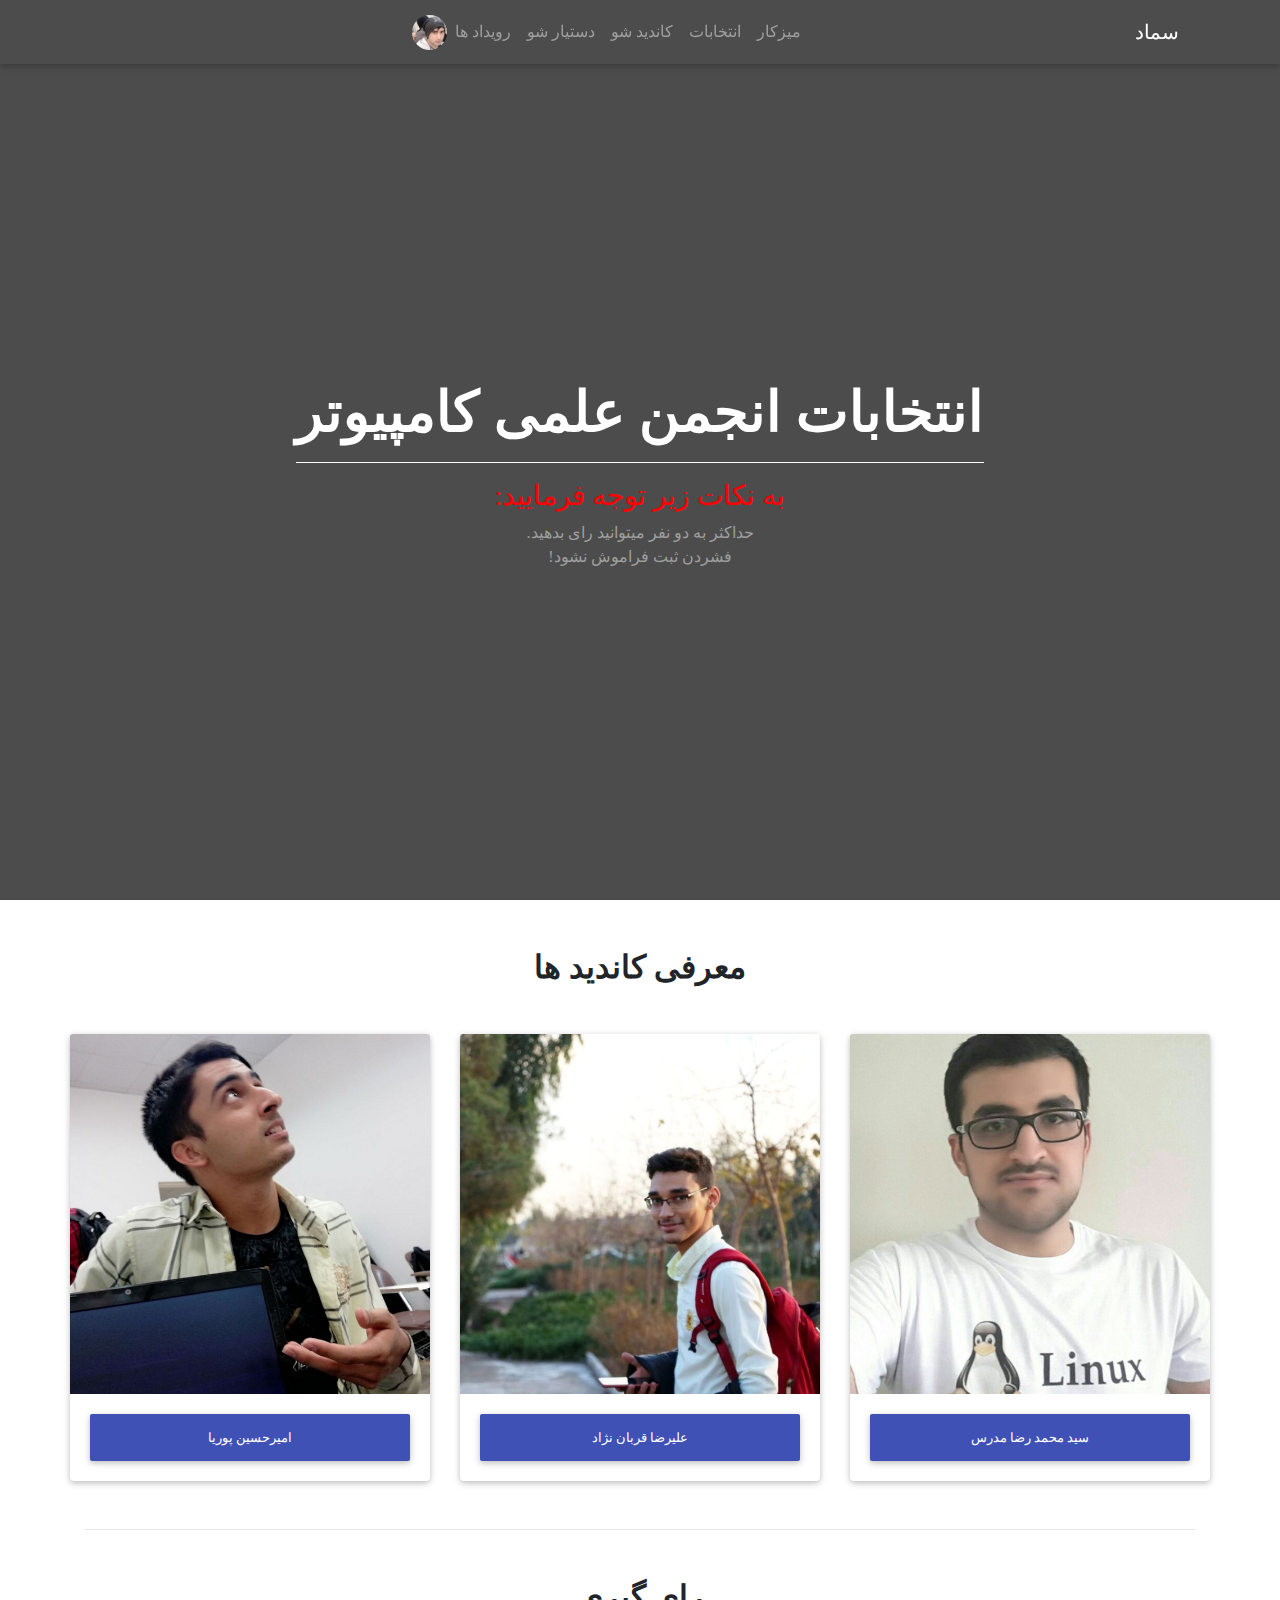
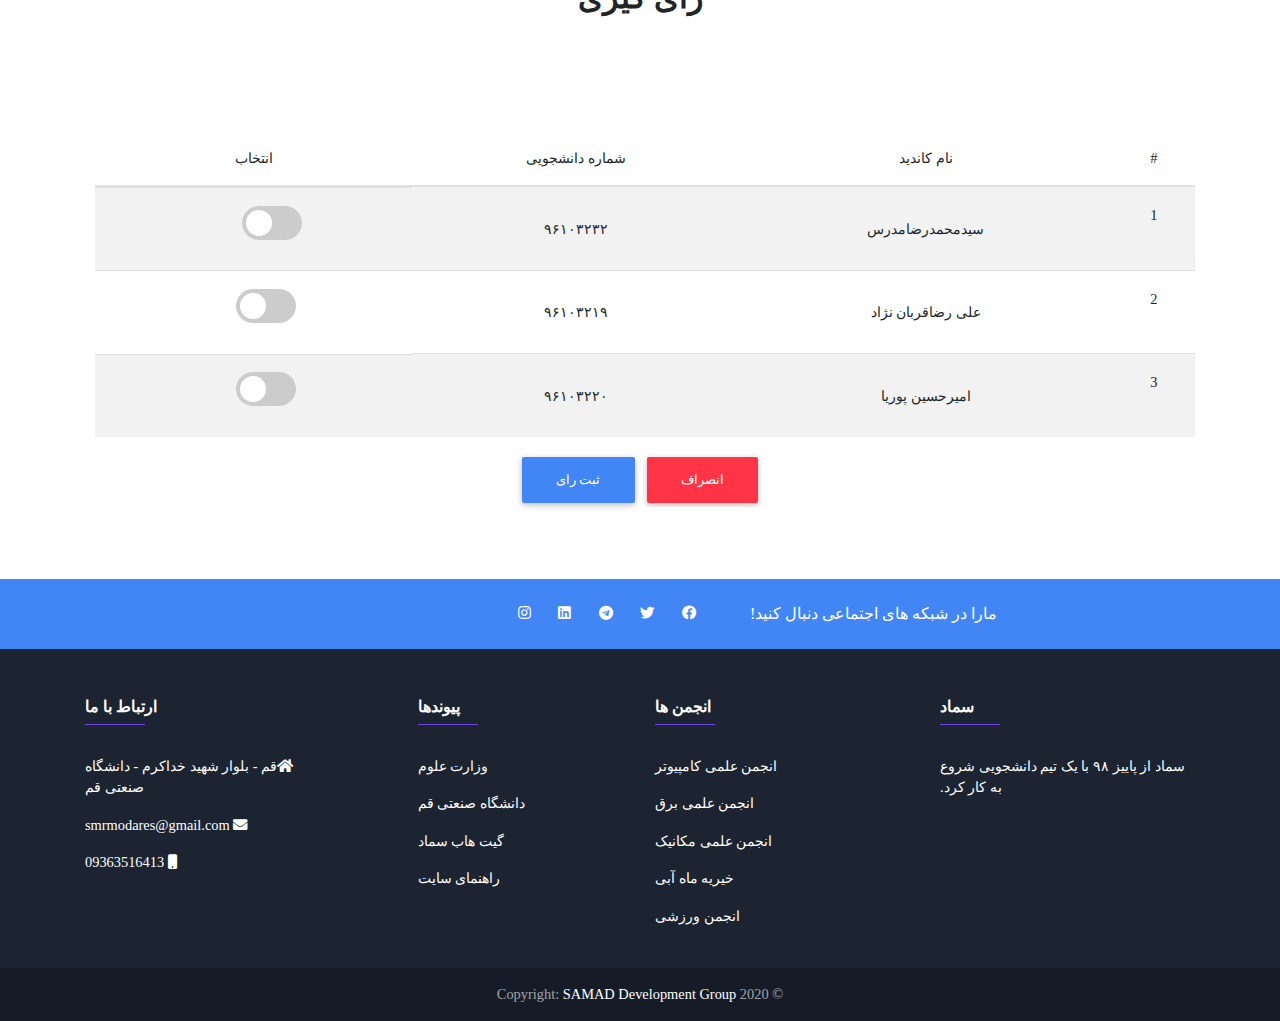
==== commit 0f745dbd: "computer election style improved" ====
--- a/computer.html
+++ b/computer.html
@@ -15,24 +15,10 @@
   <!-- Material Design Bootstrap -->
   <link rel="stylesheet" href="css/mdb.min.css">
   <!-- Your custom styles (optional) -->
-  <link rel="stylesheet" href="css/mystyle.css">
+  <link rel="stylesheet" href="css/computer_style.css">
   <link rel="stylesheet" href="css/style.css">
 
-    <script>
-        function chkcontrol(j) {
-            var total=0;
-            for(var i=0;i<document.form1.chk.length;i++){
-                if(document.form1.chk[i].checked){
-                    total=total+1;
-                }
-                if(total>2){
-                    alert("تعداد انتخاب های شما بیش از حد مجاز است");
-                    document.form1.chk[j].checked=false;
-                    return false;
-                }
-            }
-        }
-    </script>
+    
 </head>
 <body>
 
@@ -45,7 +31,7 @@
             <div class="container">
 
             <!-- Navbar brand -->
-            <a class="navbar-brand" href="#">سماد</a>
+            <a class="navbar-brand" href="index.html">سماد</a>
 
             <!-- Collapse button -->
             <button class="navbar-toggler" type="button" data-toggle="collapse" data-target="#basicExampleNav"
@@ -59,19 +45,19 @@
                 <!-- Links -->
                 <ul class="navbar-nav mr-auto smooth-scroll grey-text">
                 <li class="nav-item">
-                    <a class="nav-link grey-text" href="#request">میزکار</a>
+                    <a class="nav-link grey-text" href="student.html">میزکار</a>
                 </li>
                 <li class="nav-item">
-                    <a class="nav-link grey-text" href="#confirm">انتخابات</a>
+                    <a class="nav-link grey-text" href="election.html">انتخابات</a>
                 </li>
                 <li class="nav-item">
-                    <a class="nav-link grey-text" href="#confirm">کاندید شو</a>
+                    <a class="nav-link grey-text" href="">کاندید شو</a>
                 </li>
                 <li class="nav-item">
-                    <a class="nav-link grey-text" href="#new">دستیار شو</a>
+                    <a class="nav-link grey-text" href="">دستیار شو</a>
                 </li>
                 <li class="nav-item">
-                    <a class="nav-link grey-text" href="#request">رویداد ها</a>
+                    <a class="nav-link grey-text" href="">رویداد ها</a>
                 </li>
                 </ul>
                 <!-- Links -->
@@ -115,7 +101,7 @@
                             حداکثر به دو نفر میتوانید رای بدهید.
                         </li>
                         <li>
-                            فشردن کلیک ثبت فراموش نشود!
+                            فشردن ثبت فراموش نشود!
                         </li>
         
                     </ul>
@@ -140,48 +126,7 @@
 
   <!--Main layout-->
   <main class="my-5">
-      <!-- Central Modal Danger Demo-->
-<div class="modal fade right" id="ModalDanger" tabindex="-1" role="dialog" aria-labelledby="myModalLabel"
-aria-hidden="t`rue">
-<div class="modal-dialog modal-notify modal-danger modal-side modal-top-right" role="document">
-  <!--Content-->
-  <div class="modal-content">
-    <!--Header-->
-    <div class="modal-header">
-      <p class="heading">Modal Danger</p>
-
-      <button type="button" class="close" data-dismiss="modal" aria-label="Close">
-        <span aria-hidden="true" class="white-text">&times;</span>
-      </button>
-    </div>
-
-    <!--Body-->
-    <div class="modal-body">
-
-      <div class="row">
-        <div class="col-3">
-          <p></p>
-          <p class="text-center"><i class="fas fa-shopping-cart fa-4x"></i></p>
-        </div>
-
-        <div class="col-9">
-          <p>Lorem ipsum dolor sit amet, consectetur adipisicing elit. Fuga, molestiae provident temporibus
-            sunt earum.</p>
-          <h2><span class="badge">v52gs1</span></h2>
-        </div>
-      </div>
-    </div>
-
-    <!--Footer-->
-    <div class="modal-footer justify-content-center">
-      <a type="button" class="btn btn-danger">Get it now <i class="far fa-gem ml-1 white-text"></i></a>
-      <a type="button" class="btn btn-outline-danger waves-effect" data-dismiss="modal">No, thanks</a>
-    </div>
-  </div>
-  <!--/.Content-->
-</div>
-</div>
-<!-- Central Modal Danger Demo-->
+
   <!--Main container-->
   <div class="container">
 
@@ -353,7 +298,13 @@
             <!--Grid column-->
             <div class="col-md-12 mb-4 ">
 
-            
+              <!-- alert initialy hided -->
+              <div id="choice-alert" class="alert alert-warning alert-dismissible fade hide" role="alert">
+                <strong>توجه! </strong> حداکثر تعداد انتخاب های شما دو کاندید می باشد
+                <button type="button" class="close" data-dismiss="alert" aria-label="Close">
+                  <span aria-hidden="true">&times;</span>
+                </button>
+              </div>
 
                 <form method="post" name="form1" >
             <table style="width: 1100px" class="table table-striped table-responsive-md btn-table">
@@ -376,10 +327,18 @@
                             ۹۶۱۰۳۲۳۲
                         </td>
                         <td class="d-flex justify-content-center">
-                            <div class="custom-control custom-checkbox">
-                                <input name="chk" value="modares" onclick="chkcontrol(0)" type="checkbox" class="custom-control-input" id="defaultChecked0">
-                                <label class="custom-control-label" for="defaultChecked0"></label>
+                            <div class="custom-control custom-switch">
+                              <label class="switch">
+                                <input type="checkbox" name="chk" value="modares" onclick="chkcontrol(0)" class="custom-control-input" id="defaultChecked0">
+                                <span class="slider round"></span>
+                              </label>
                             </div>
+                         
+
+                          
+                          
+
+                            
                         </td>
                     </tr>
                     <tr>
@@ -391,9 +350,12 @@
                             ۹۶۱۰۳۲۱۹
                         </td>
                         <td class="d-flex justify-content-center">
-                            <div class="custom-control custom-checkbox">
-                                <input name="chk" value="alireza" onclick="chkcontrol(1)" type="checkbox" class="custom-control-input" id="defaultChecked1">
-                                <label class="custom-control-label" for="defaultChecked1"></label>
+                            <div class="custom-control custom-checkbox">  
+
+                                <label class="switch">
+                                  <input name="chk" value="alireza" onclick="chkcontrol(1)" type="checkbox" class="custom-control-input" id="defaultChecked1">
+                                  <span class="slider round"></span>
+                                </label>
                             </div>
                         </td>
                     </tr>
@@ -406,9 +368,11 @@
                             ۹۶۱۰۳۲۲۰
                         </td>
                         <td class="d-flex justify-content-center">
-                            <div class="custom-control custom-checkbox">
-                                <input name="chk" value="pooria" onclick="chkcontrol(2)" type="checkbox" class="custom-control-input" id="defaultChecked2">
-                                <label class="custom-control-label" for="defaultChecked2"></label>
+                            <div class="custom-control custom-checkbox">  
+                                <label class="switch">
+                                  <input name="chk" value="pooria" onclick="chkcontrol(2)" type="checkbox" class="custom-control-input" id="defaultChecked2">
+                                  <span class="slider round"></span>
+                                </label>
                             </div>
                         </td>
                     </tr>
@@ -606,5 +570,30 @@
   <!-- Your custom scripts (optional) -->
   <script type="text/javascript"></script>
 
+  <script>
+    // $(".alert").alert('close');
+    function chkcontrol(j) {
+        var total=0;
+        for(var i=0;i<document.form1.chk.length;i++){
+            if(document.form1.chk[i].checked){
+                total=total+1;
+            }
+            if(total>2){
+              // show the alert
+              var element, name, arr;
+              element = document.getElementById("choice-alert");
+              name = "show";
+              arr = element.className.split(" ");
+              if (arr.indexOf(name) == -1) {
+                element.className += " " + name;
+              }
+
+              document.form1.chk[j].checked=false;
+              return false;
+            }
+        }
+    }
+</script>
+
 </body>
 </html>
--- a/css/computer_style.css
+++ b/css/computer_style.css
@@ -0,0 +1,155 @@
+ul {
+    list-style-type: none;
+    margin: 0;
+    padding: 0;
+  }
+  
+.hidden{
+    backface-visibility: hidden;
+    font-size: 20px;
+    visibility: hidden;
+    overflow: hidden;
+    position: absolute;
+    color: #24355C;
+    padding: 20px;
+    line-height: 200%;
+    transform: rotate3d(1, 0, 0, -50deg);
+}
+a:hover .hidden {
+    opacity: 0.5;
+    visibility: visible;
+    position: relative;
+    background:linear-gradient(greenyellow,lightgreen);
+
+}
+.pic{
+    position: relative;
+    overflow: hidden;
+}
+a:hover .pic{
+    position: absolute;
+    opacity: 0;
+    transform-origin: 30% 0 0;
+     transition: opacity 0.85s linear 0s;
+}
+
+.pa{
+    display: block;
+
+    color: red;
+    height: 40px;
+    width: 400px;
+    background-color: blue;
+}
+
+
+h3{
+    color: red;
+}
+
+.mydiv{
+    display: block;
+    background-color: #0b51c5;
+    width: 1100px;
+    padding: 20px;
+    margin-bottom: 20px;
+    color: white;
+    height: 250px;
+    border-radius: 15px;
+    box-shadow: 5px 5px 3px 3px gray;
+    border: 2px solid gray;
+}
+#h1{
+    margin-bottom: 10px;
+    margin-right: 400px;
+}
+
+html,
+body,
+header,
+#intro {
+    height: 100%;
+}
+
+#intro {
+    background: url("file:///home/reza/proj/img/election.jpg")no-repeat center center fixed;
+    -webkit-background-size: cover;
+    -moz-background-size: cover;
+    -o-background-size: cover;
+    background-size: cover;
+}
+
+.top-nav-collapse {
+    background-color: #24355C;
+  }
+  @media (max-width: 768px) {
+    .navbar:not(.top-nav-collapse) {
+      background-color: #24355C;
+    }
+  }
+  @media (min-width: 800px) and (max-width: 850px) {
+    .navbar:not(.top-nav-collapse) {
+      background-color: #24355C;
+    }
+  } 
+
+/* toggle button style */
+.switch {
+  position: relative;
+  display: inline-block;
+  width: 60px;
+  height: 34px;
+}
+
+.switch input { 
+  opacity: 0;
+  width: 0;
+  height: 0;
+}
+
+.slider {
+  position: absolute;
+  cursor: pointer;
+  top: 0;
+  left: 0;
+  right: 0;
+  bottom: 0;
+  background-color: #ccc;
+  -webkit-transition: .4s;
+  transition: .4s;
+}
+
+.slider:before {
+  position: absolute;
+  content: "";
+  height: 26px;
+  width: 26px;
+  left: 4px;
+  bottom: 4px;
+  background-color: white;
+  -webkit-transition: .4s;
+  transition: .4s;
+}
+
+input:checked + .slider {
+  background-color: #2196F3;
+}
+
+input:focus + .slider {
+  box-shadow: 0 0 1px #2196F3;
+}
+
+input:checked + .slider:before {
+  -webkit-transform: translateX(26px);
+  -ms-transform: translateX(26px);
+  transform: translateX(26px);
+}
+
+/* Rounded sliders */
+.slider.round {
+  border-radius: 34px;
+}
+
+.slider.round:before {
+  border-radius: 50%;
+}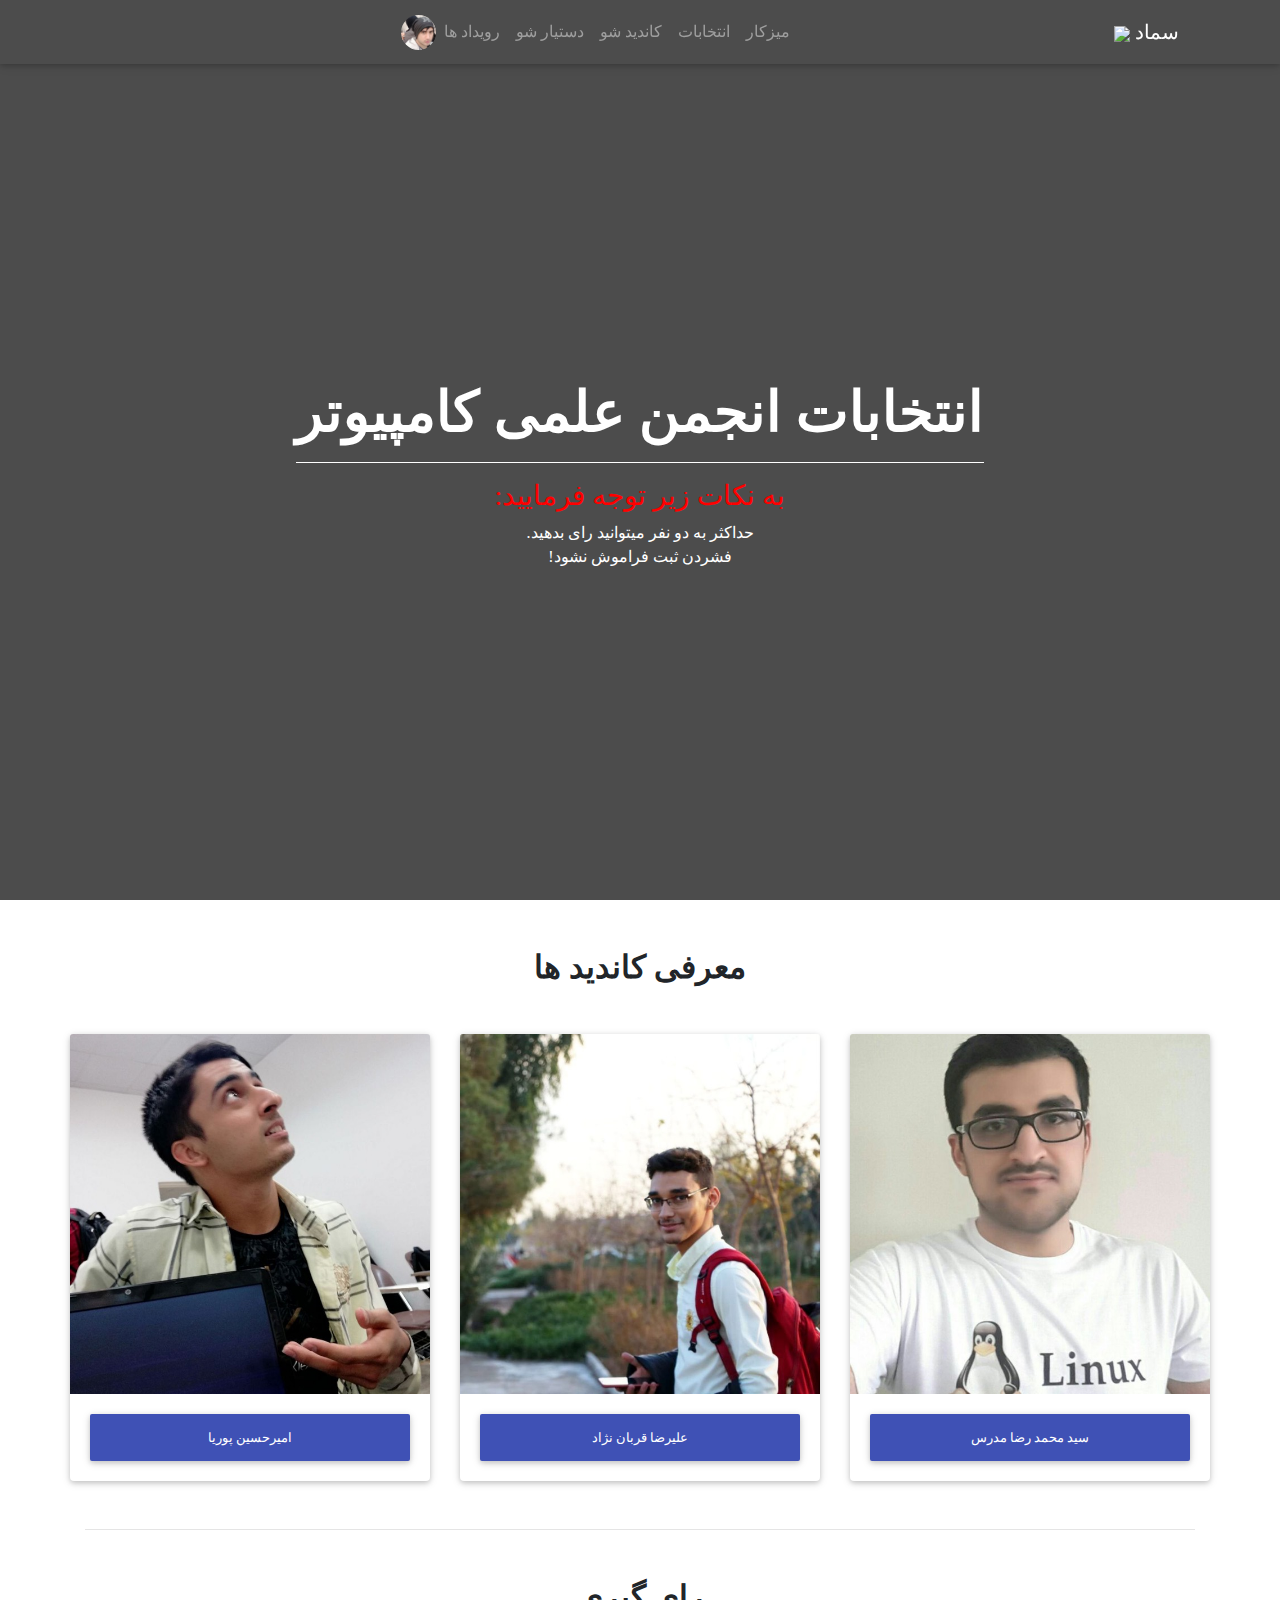
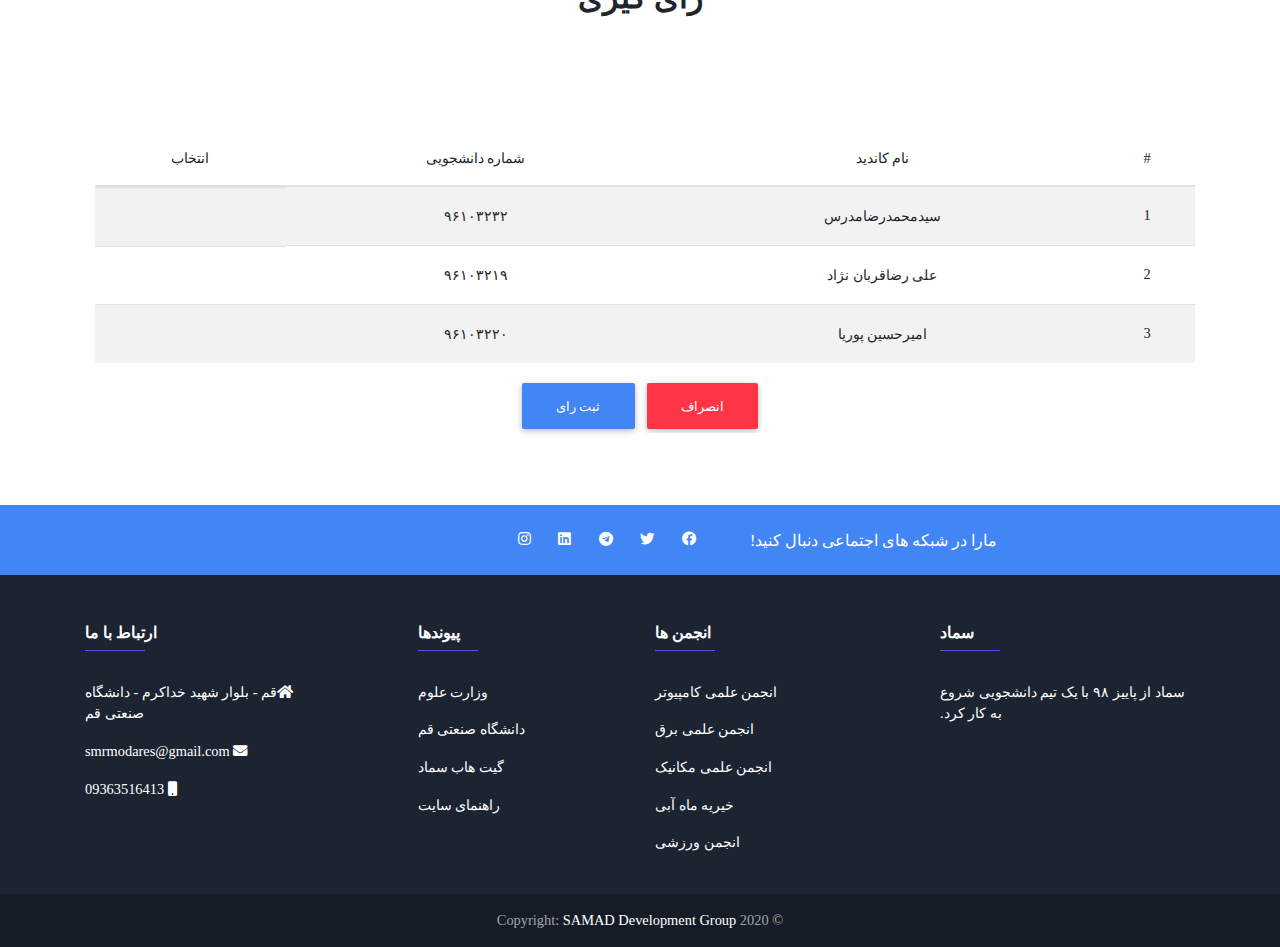
==== commit c93db236: "some bugs fixed" ====
--- a/computer.html
+++ b/computer.html
@@ -4,7 +4,7 @@
   <meta charset="UTF-8">
   <meta name="viewport" content="width=device-width, initial-scale=1, shrink-to-fit=no">
   <meta http-equiv="x-ua-compatible" content="ie=edge">
-  <title>سماد</title>
+  <title>انتخابات</title>
 
   <!-- SAMAD icon -->
   <link rel="icon" href="img/logo.png" type="image/x-icon">
@@ -17,6 +17,7 @@
   <!-- Your custom styles (optional) -->
   <link rel="stylesheet" href="css/computer_style.css">
   <link rel="stylesheet" href="css/style.css">
+  <link rel="stylesheet" href="css/toggle_style.css">
 
     
 </head>
@@ -31,7 +32,7 @@
             <div class="container">
 
             <!-- Navbar brand -->
-            <a class="navbar-brand" href="index.html">سماد</a>
+            <a class="navbar-brand" href="index.html">سماد   <img src="img/logo.png" class="img-fluid" style="width: 40px;"/></a>
 
             <!-- Collapse button -->
             <button class="navbar-toggler" type="button" data-toggle="collapse" data-target="#basicExampleNav"
@@ -54,7 +55,7 @@
                     <a class="nav-link grey-text" href="">کاندید شو</a>
                 </li>
                 <li class="nav-item">
-                    <a class="nav-link grey-text" href="">دستیار شو</a>
+                    <a class="nav-link grey-text" href="student_ta_request.html">دستیار شو</a>
                 </li>
                 <li class="nav-item">
                     <a class="nav-link grey-text" href="">رویداد ها</a>
@@ -95,7 +96,7 @@
                     <hr class="hr-light">
 
                     <!-- Description -->
-                    <ul class="grey-text">
+                    <ul class="white-text">
                         <h3>به نکات زیر توجه فرمایید:</h3>
                         <li>
                             حداکثر به دو نفر میتوانید رای بدهید.
@@ -571,7 +572,7 @@
   <script type="text/javascript"></script>
 
   <script>
-    // $(".alert").alert('close');
+
     function chkcontrol(j) {
         var total=0;
         for(var i=0;i<document.form1.chk.length;i++){
--- a/css/computer_style.css
+++ b/css/computer_style.css
@@ -6,11 +6,11 @@
   
 .hidden{
     backface-visibility: hidden;
-    font-size: 20px;
+    font-size: 23px;
     visibility: hidden;
     overflow: hidden;
     position: absolute;
-    color: #24355C;
+    color:black;
     padding: 20px;
     line-height: 200%;
     transform: rotate3d(1, 0, 0, -50deg);
@@ -92,64 +92,3 @@
       background-color: #24355C;
     }
   } 
-
-/* toggle button style */
-.switch {
-  position: relative;
-  display: inline-block;
-  width: 60px;
-  height: 34px;
-}
-
-.switch input { 
-  opacity: 0;
-  width: 0;
-  height: 0;
-}
-
-.slider {
-  position: absolute;
-  cursor: pointer;
-  top: 0;
-  left: 0;
-  right: 0;
-  bottom: 0;
-  background-color: #ccc;
-  -webkit-transition: .4s;
-  transition: .4s;
-}
-
-.slider:before {
-  position: absolute;
-  content: "";
-  height: 26px;
-  width: 26px;
-  left: 4px;
-  bottom: 4px;
-  background-color: white;
-  -webkit-transition: .4s;
-  transition: .4s;
-}
-
-input:checked + .slider {
-  background-color: #2196F3;
-}
-
-input:focus + .slider {
-  box-shadow: 0 0 1px #2196F3;
-}
-
-input:checked + .slider:before {
-  -webkit-transform: translateX(26px);
-  -ms-transform: translateX(26px);
-  transform: translateX(26px);
-}
-
-/* Rounded sliders */
-.slider.round {
-  border-radius: 34px;
-}
-
-.slider.round:before {
-  border-radius: 50%;
-}